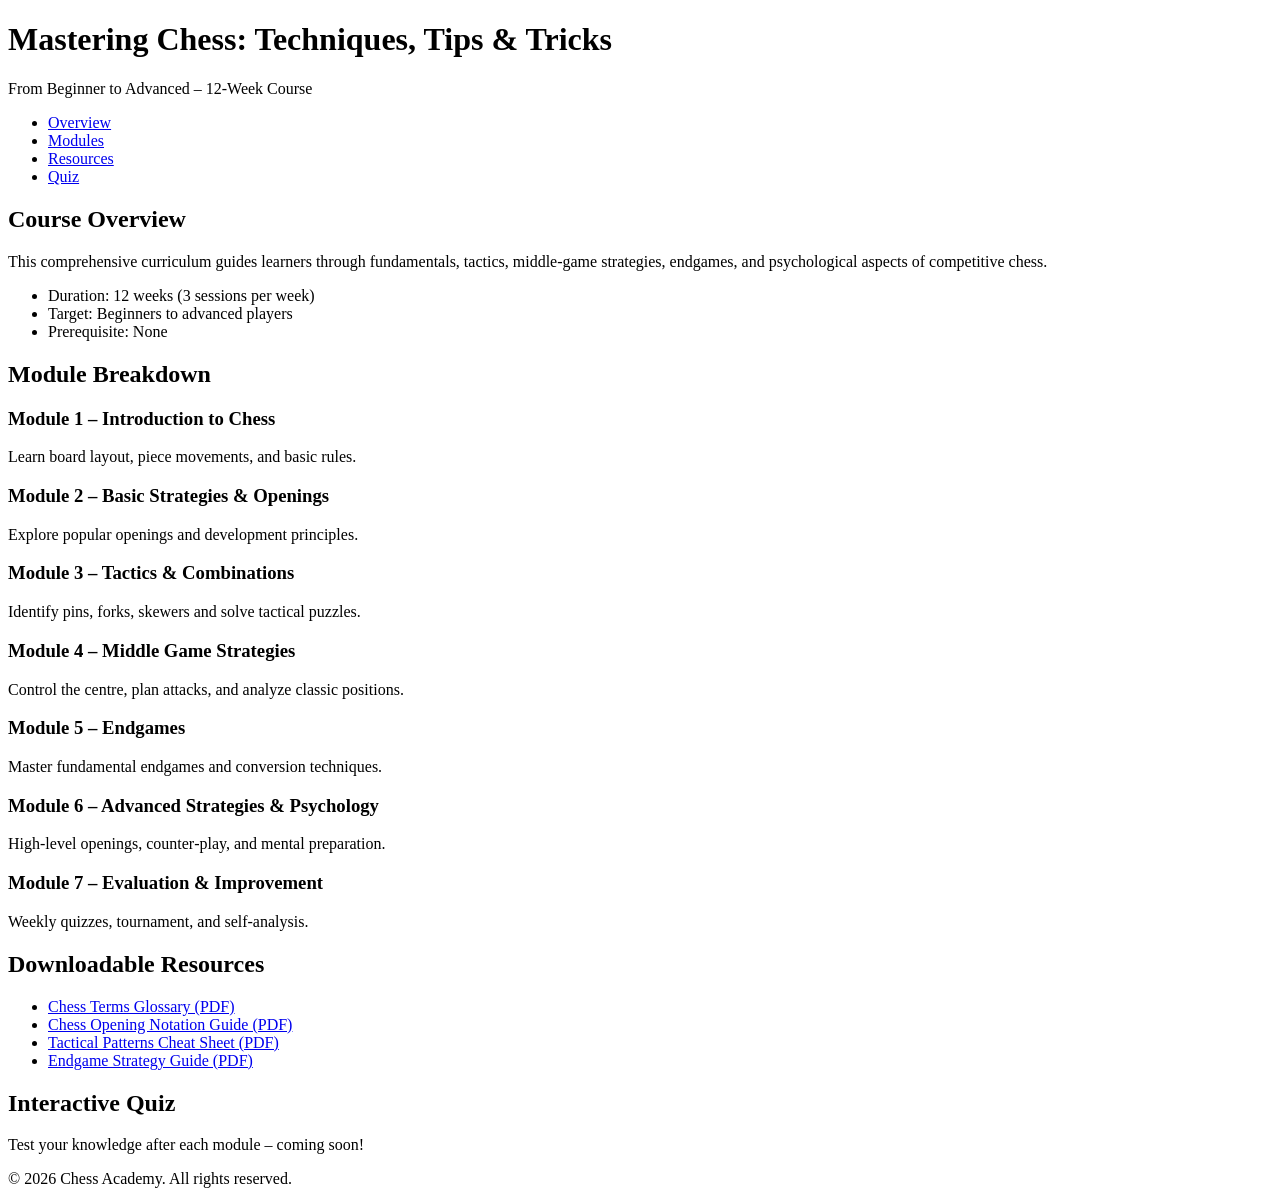
==== index.html @ 9c204a53 "Deploy Chess Course Website" ====
<!DOCTYPE html>
<html lang="en">
<head>
<meta charset="UTF-8">
<meta name="viewport" content="width=device-width, initial-scale=1.0">
<title>Mastering Chess: Tips & Tricks Course</title>
<link rel="stylesheet" href="styles.css">
</head>
<body>
<header>
  <h1>Mastering Chess: Techniques, Tips & Tricks</h1>
  <p>From Beginner to Advanced – 12‑Week Course</p>
</header>
<nav>
  <ul>
    <li><a href="#overview">Overview</a></li>
    <li><a href="#modules">Modules</a></li>
    <li><a href="#resources">Resources</a></li>
    <li><a href="#quiz">Quiz</a></li>
  </ul>
</nav>
<main>
  <section id="overview">
    <h2>Course Overview</h2>
    <p>This comprehensive curriculum guides learners through fundamentals, tactics, middle‑game strategies, endgames, and psychological aspects of competitive chess.</p>
    <ul>
      <li>Duration: 12 weeks (3 sessions per week)</li>
      <li>Target: Beginners to advanced players</li>
      <li>Prerequisite: None</li>
    </ul>
  </section>
  <section id="modules">
    <h2>Module Breakdown</h2>
    <article>
      <h3>Module 1 – Introduction to Chess</h3>
      <p>Learn board layout, piece movements, and basic rules.</p>
    </article>
    <article>
      <h3>Module 2 – Basic Strategies & Openings</h3>
      <p>Explore popular openings and development principles.</p>
    </article>
    <article>
      <h3>Module 3 – Tactics & Combinations</h3>
      <p>Identify pins, forks, skewers and solve tactical puzzles.</p>
    </article>
    <article>
      <h3>Module 4 – Middle Game Strategies</h3>
      <p>Control the centre, plan attacks, and analyze classic positions.</p>
    </article>
    <article>
      <h3>Module 5 – Endgames</h3>
      <p>Master fundamental endgames and conversion techniques.</p>
    </article>
    <article>
      <h3>Module 6 – Advanced Strategies & Psychology</h3>
      <p>High‑level openings, counter‑play, and mental preparation.</p>
    </article>
    <article>
      <h3>Module 7 – Evaluation & Improvement</h3>
      <p>Weekly quizzes, tournament, and self‑analysis.</p>
    </article>
  </section>
  <section id="resources">
    <h2>Downloadable Resources</h2>
    <ul>
      <li><a href="https://example.com/chess_terms.pdf" target="_blank">Chess Terms Glossary (PDF)</a></li>
      <li><a href="https://example.com/opening_guide.pdf" target="_blank">Chess Opening Notation Guide (PDF)</a></li>
      <li><a href="https://example.com/tactical_patterns.pdf" target="_blank">Tactical Patterns Cheat Sheet (PDF)</a></li>
      <li><a href="https://example.com/endgame_strategy.pdf" target="_blank">Endgame Strategy Guide (PDF)</a></li>
    </ul>
  </section>
  <section id="quiz">
    <h2>Interactive Quiz</h2>
    <p>Test your knowledge after each module – coming soon!</p>
  </section>
</main>
<footer>
  <p>&copy; 2026 Chess Academy. All rights reserved.</p>
</footer>
</body>
</html>
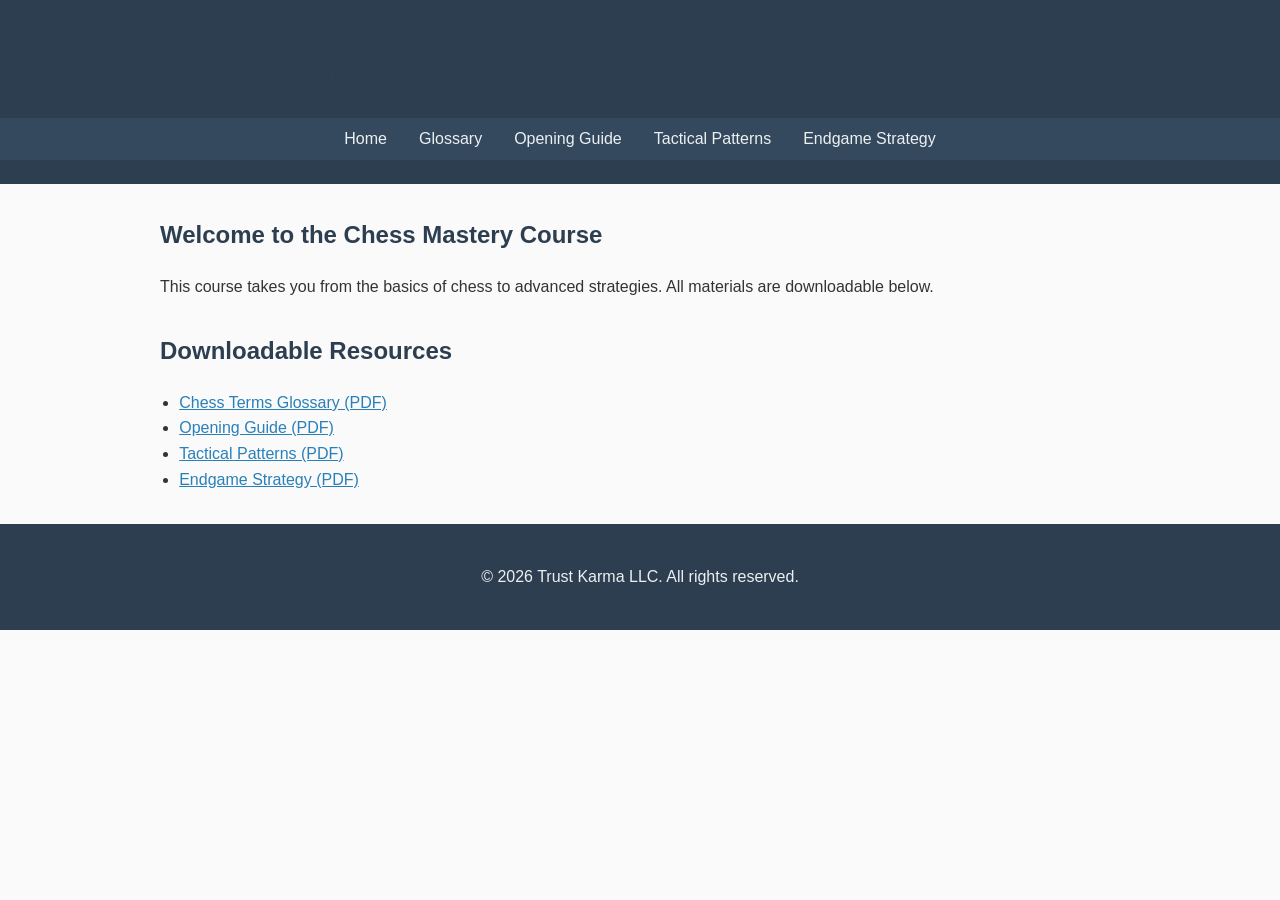
==== commit bab7ce72: "Update course resources with real PDF links and separate pages" ====
--- a/index.html
+++ b/index.html
@@ -2,80 +2,39 @@
 <html lang="en">
 <head>
 <meta charset="UTF-8">
-<meta name="viewport" content="width=device-width, initial-scale=1.0">
-<title>Mastering Chess: Tips & Tricks Course</title>
+<title>Chess Mastery Course</title>
 <link rel="stylesheet" href="styles.css">
 </head>
 <body>
 <header>
-  <h1>Mastering Chess: Techniques, Tips & Tricks</h1>
-  <p>From Beginner to Advanced – 12‑Week Course</p>
+  <h1>Chess Mastery: Tips, Tricks, and Best Moves</h1>
+  <nav>
+    <ul>
+      <li><a href="index.html">Home</a></li>
+      <li><a href="glossary.html">Glossary</a></li>
+      <li><a href="opening_guide.html">Opening Guide</a></li>
+      <li><a href="tactical_patterns.html">Tactical Patterns</a></li>
+      <li><a href="endgame_strategy.html">Endgame Strategy</a></li>
+    </ul>
+  </nav>
 </header>
-<nav>
-  <ul>
-    <li><a href="#overview">Overview</a></li>
-    <li><a href="#modules">Modules</a></li>
-    <li><a href="#resources">Resources</a></li>
-    <li><a href="#quiz">Quiz</a></li>
-  </ul>
-</nav>
 <main>
-  <section id="overview">
-    <h2>Course Overview</h2>
-    <p>This comprehensive curriculum guides learners through fundamentals, tactics, middle‑game strategies, endgames, and psychological aspects of competitive chess.</p>
-    <ul>
-      <li>Duration: 12 weeks (3 sessions per week)</li>
-      <li>Target: Beginners to advanced players</li>
-      <li>Prerequisite: None</li>
-    </ul>
+  <section class="intro">
+    <h2>Welcome to the Chess Mastery Course</h2>
+    <p>This course takes you from the basics of chess to advanced strategies. All materials are downloadable below.</p>
   </section>
-  <section id="modules">
-    <h2>Module Breakdown</h2>
-    <article>
-      <h3>Module 1 – Introduction to Chess</h3>
-      <p>Learn board layout, piece movements, and basic rules.</p>
-    </article>
-    <article>
-      <h3>Module 2 – Basic Strategies & Openings</h3>
-      <p>Explore popular openings and development principles.</p>
-    </article>
-    <article>
-      <h3>Module 3 – Tactics & Combinations</h3>
-      <p>Identify pins, forks, skewers and solve tactical puzzles.</p>
-    </article>
-    <article>
-      <h3>Module 4 – Middle Game Strategies</h3>
-      <p>Control the centre, plan attacks, and analyze classic positions.</p>
-    </article>
-    <article>
-      <h3>Module 5 – Endgames</h3>
-      <p>Master fundamental endgames and conversion techniques.</p>
-    </article>
-    <article>
-      <h3>Module 6 – Advanced Strategies & Psychology</h3>
-      <p>High‑level openings, counter‑play, and mental preparation.</p>
-    </article>
-    <article>
-      <h3>Module 7 – Evaluation & Improvement</h3>
-      <p>Weekly quizzes, tournament, and self‑analysis.</p>
-    </article>
-  </section>
-  <section id="resources">
+  <section class="resources">
     <h2>Downloadable Resources</h2>
     <ul>
-      <li><a href="https://example.com/chess_terms.pdf" target="_blank">Chess Terms Glossary (PDF)</a></li>
-      <li><a href="https://example.com/opening_guide.pdf" target="_blank">Chess Opening Notation Guide (PDF)</a></li>
-      <li><a href="https://example.com/tactical_patterns.pdf" target="_blank">Tactical Patterns Cheat Sheet (PDF)</a></li>
-      <li><a href="https://example.com/endgame_strategy.pdf" target="_blank">Endgame Strategy Guide (PDF)</a></li>
+      <li><a href="resources/chess_terms_glossary.pdf" download>Chess Terms Glossary (PDF)</a></li>
+      <li><a href="resources/opening_guide.pdf" download>Opening Guide (PDF)</a></li>
+      <li><a href="resources/tactical_patterns.pdf" download>Tactical Patterns (PDF)</a></li>
+      <li><a href="resources/endgame_strategy.pdf" download>Endgame Strategy (PDF)</a></li>
     </ul>
-  </section>
-  <section id="quiz">
-    <h2>Interactive Quiz</h2>
-    <p>Test your knowledge after each module – coming soon!</p>
   </section>
 </main>
 <footer>
-  <p>&copy; 2026 Chess Academy. All rights reserved.</p>
+  <p>&copy; 2026 Trust Karma LLC. All rights reserved.</p>
 </footer>
 </body>
 </html>
--- a/styles.css
+++ b/styles.css
@@ -0,0 +1,60 @@
+/* Base styling */
+body {
+  font-family: 'Helvetica Neue', Arial, sans-serif;
+  margin: 0;
+  padding: 0;
+  line-height: 1.6;
+  background-color: #fafafa;
+  color: #333;
+}
+header, footer {
+  background-color: #2c3e50;
+  color: #ecf0f1;
+  text-align: center;
+  padding: 1.5rem 0;
+}
+nav ul {
+  display: flex;
+  justify-content: center;
+  list-style: none;
+  background-color: #34495e;
+  margin: 0;
+  padding: 0.5rem 0;
+}
+nav li {
+  margin: 0 1rem;
+}
+nav a {
+  color: #ecf0f1;
+  text-decoration: none;
+  font-weight: 500;
+}
+main {
+  max-width: 960px;
+  margin: 2rem auto;
+  padding: 0 1rem;
+}
+section {
+  margin-bottom: 2rem;
+}
+h1, h2, h3 {
+  color: #2c3e50;
+}
+ul {
+  padding-left: 1.2rem;
+}
+a {
+  color: #2980b9;
+}
+a:hover {
+  text-decoration: underline;
+}
+/* Responsive layout */
+@media (max-width: 600px) {
+  nav ul {
+    flex-direction: column;
+  }
+  nav li {
+    margin: 0.5rem 0;
+  }
+}
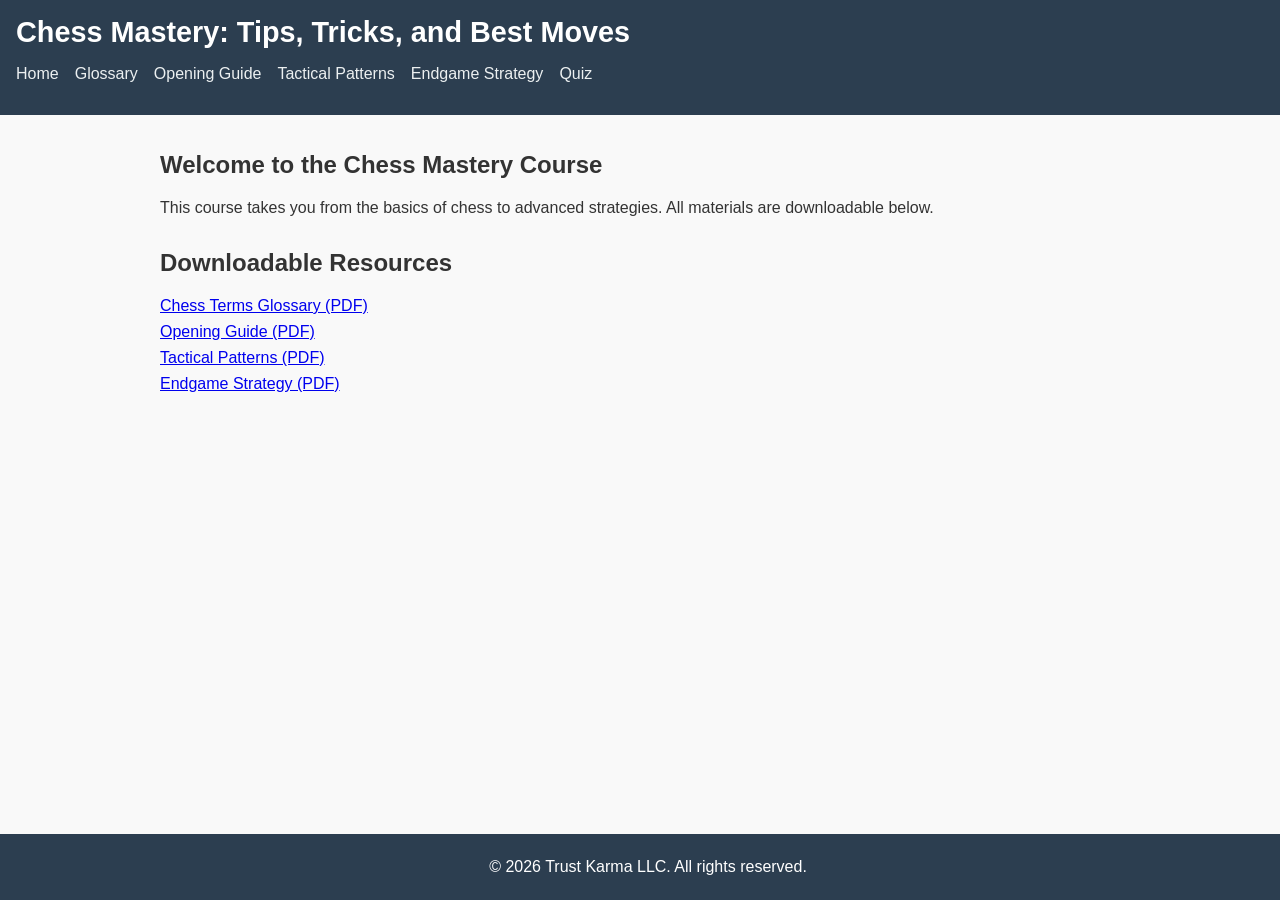
==== commit 8e820350: "Add interactive quiz page, improve accessibility and meta tags, fix navigation" ====
--- a/index.html
+++ b/index.html
@@ -2,19 +2,21 @@
 <html lang="en">
 <head>
 <meta charset="UTF-8">
+<meta name="viewport" content="width=device-width, initial-scale=1.0">
 <title>Chess Mastery Course</title>
 <link rel="stylesheet" href="styles.css">
 </head>
 <body>
 <header>
   <h1>Chess Mastery: Tips, Tricks, and Best Moves</h1>
-  <nav>
+  <nav aria-label="Main navigation">
     <ul>
       <li><a href="index.html">Home</a></li>
       <li><a href="glossary.html">Glossary</a></li>
       <li><a href="opening_guide.html">Opening Guide</a></li>
       <li><a href="tactical_patterns.html">Tactical Patterns</a></li>
       <li><a href="endgame_strategy.html">Endgame Strategy</a></li>
+      <li><a href="quiz.html">Quiz</a></li>
     </ul>
   </nav>
 </header>
--- a/styles.css
+++ b/styles.css
@@ -1,60 +1,13 @@
-/* Base styling */
-body {
-  font-family: 'Helvetica Neue', Arial, sans-serif;
-  margin: 0;
-  padding: 0;
-  line-height: 1.6;
-  background-color: #fafafa;
-  color: #333;
-}
-header, footer {
-  background-color: #2c3e50;
-  color: #ecf0f1;
-  text-align: center;
-  padding: 1.5rem 0;
-}
-nav ul {
-  display: flex;
-  justify-content: center;
-  list-style: none;
-  background-color: #34495e;
-  margin: 0;
-  padding: 0.5rem 0;
-}
-nav li {
-  margin: 0 1rem;
-}
-nav a {
-  color: #ecf0f1;
-  text-decoration: none;
-  font-weight: 500;
-}
-main {
-  max-width: 960px;
-  margin: 2rem auto;
-  padding: 0 1rem;
-}
-section {
-  margin-bottom: 2rem;
-}
-h1, h2, h3 {
-  color: #2c3e50;
-}
-ul {
-  padding-left: 1.2rem;
-}
-a {
-  color: #2980b9;
-}
-a:hover {
-  text-decoration: underline;
-}
-/* Responsive layout */
-@media (max-width: 600px) {
-  nav ul {
-    flex-direction: column;
-  }
-  nav li {
-    margin: 0.5rem 0;
-  }
-}
+/* Basic responsive layout */
+body{font-family:Arial,Helvetica,sans-serif;margin:0;padding:0;background:#f9f9f9;color:#333;}
+header{background:#2c3e50;color:#fff;padding:1rem;}
+header h1{margin:0;font-size:1.8rem;}
+nav ul{list-style:none;padding:0;display:flex;gap:1rem;}
+nav a{color:#ecf0f1;text-decoration:none;}
+nav a:hover{text-decoration:underline;}
+main{padding:1rem;max-width:960px;margin:auto;}
+section{margin-bottom:2rem;}
+.resources ul{list-style:none;padding:0;}
+.resources li{margin:0.5rem 0;}
+footer{background:#2c3e50;color:#fff;text-align:center;padding:0.5rem;position:fixed;bottom:0;width:100%;}
+@media (max-width:600px){header h1{font-size:1.4rem;}nav ul{flex-direction:column;}}
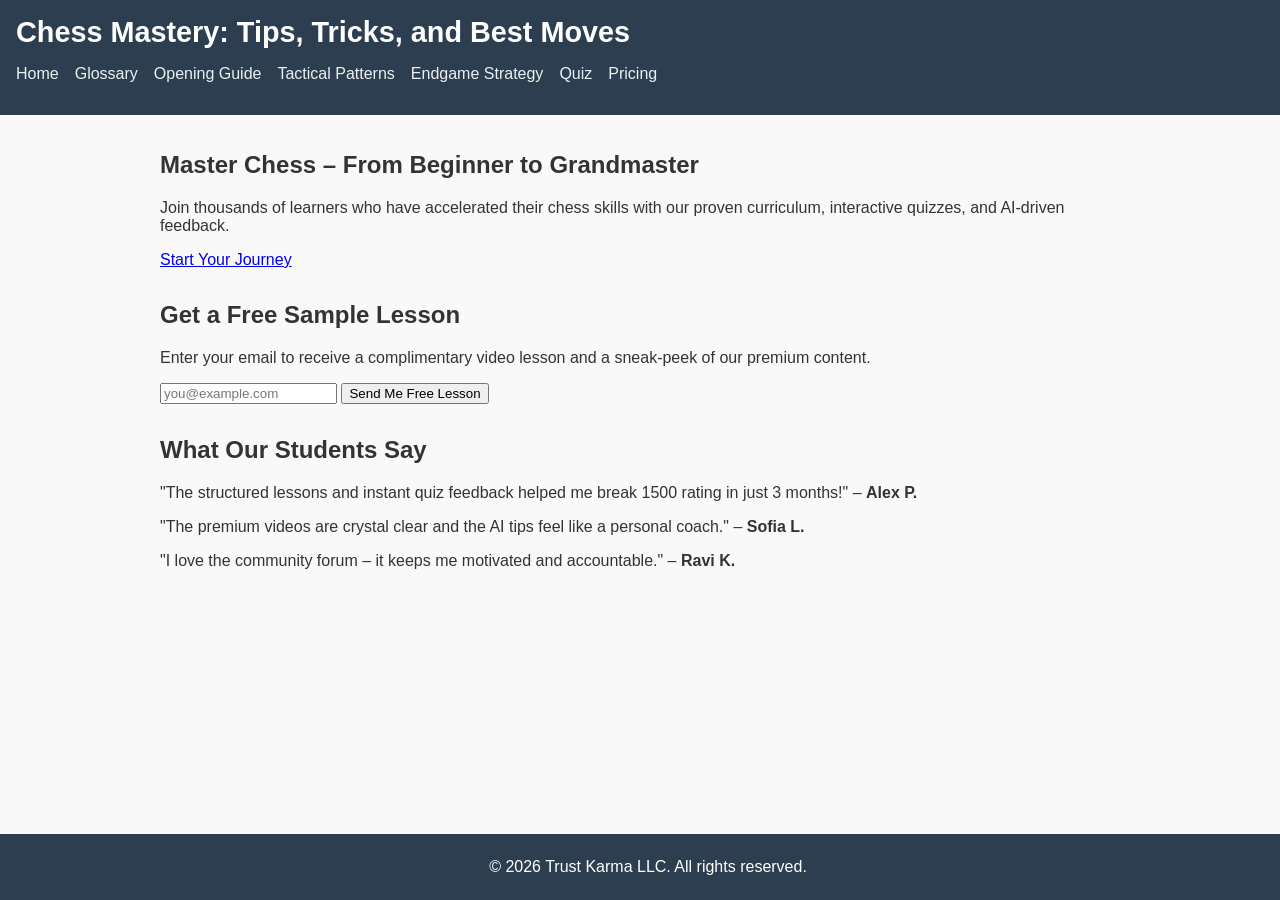
==== commit b6bf0813: "Add revenue optimization features: pricing page, lead capture, testimonials, CTA buttons" ====
--- a/index.html
+++ b/index.html
@@ -3,7 +3,7 @@
 <head>
 <meta charset="UTF-8">
 <meta name="viewport" content="width=device-width, initial-scale=1.0">
-<title>Chess Mastery Course</title>
+<title>Chess Mastery – Learn, Play, Win</title>
 <link rel="stylesheet" href="styles.css">
 </head>
 <body>
@@ -17,26 +17,52 @@
       <li><a href="tactical_patterns.html">Tactical Patterns</a></li>
       <li><a href="endgame_strategy.html">Endgame Strategy</a></li>
       <li><a href="quiz.html">Quiz</a></li>
+      <li><a href="pricing.html" class="cta">Pricing</a></li>
     </ul>
   </nav>
 </header>
 <main>
   <section class="intro">
-    <h2>Welcome to the Chess Mastery Course</h2>
-    <p>This course takes you from the basics of chess to advanced strategies. All materials are downloadable below.</p>
+    <h2>Master Chess – From Beginner to Grandmaster</h2>
+    <p>Join thousands of learners who have accelerated their chess skills with our proven curriculum, interactive quizzes, and AI‑driven feedback.</p>
+    <a href="pricing.html" class="btn-primary">Start Your Journey</a>
   </section>
-  <section class="resources">
-    <h2>Downloadable Resources</h2>
-    <ul>
-      <li><a href="resources/chess_terms_glossary.pdf" download>Chess Terms Glossary (PDF)</a></li>
-      <li><a href="resources/opening_guide.pdf" download>Opening Guide (PDF)</a></li>
-      <li><a href="resources/tactical_patterns.pdf" download>Tactical Patterns (PDF)</a></li>
-      <li><a href="resources/endgame_strategy.pdf" download>Endgame Strategy (PDF)</a></li>
-    </ul>
+
+  <section class="lead-capture">
+    <h2>Get a Free Sample Lesson</h2>
+    <p>Enter your email to receive a complimentary video lesson and a sneak‑peek of our premium content.</p>
+    <form id="leadForm" action="#" method="POST" onsubmit="return captureLead();">
+      <input type="email" name="email" placeholder="you@example.com" required>
+      <button type="submit" class="btn-secondary">Send Me Free Lesson</button>
+    </form>
+    <p id="leadMsg" class="msg"></p>
+  </section>
+
+  <section class="testimonials">
+    <h2>What Our Students Say</h2>
+    <div class="testimonial">
+      <p>"The structured lessons and instant quiz feedback helped me break 1500 rating in just 3 months!" – <strong>Alex P.</strong></p>
+    </div>
+    <div class="testimonial">
+      <p>"The premium videos are crystal clear and the AI tips feel like a personal coach." – <strong>Sofia L.</strong></p>
+    </div>
+    <div class="testimonial">
+      <p>"I love the community forum – it keeps me motivated and accountable." – <strong>Ravi K.</strong></p>
+    </div>
   </section>
 </main>
 <footer>
   <p>&copy; 2026 Trust Karma LLC. All rights reserved.</p>
 </footer>
+<script>
+function captureLead(){
+  const form=document.getElementById('leadForm');
+  const email=form.email.value;
+  document.getElementById('leadMsg').textContent='Thank you! Check your inbox for the free lesson.';
+  // In a real product, you would POST to an email service here.
+  form.reset();
+  return false; // prevent page reload
+}
+</script>
 </body>
 </html>
--- a/styles.css
+++ b/styles.css
@@ -11,3 +11,8 @@
 .resources li{margin:0.5rem 0;}
 footer{background:#2c3e50;color:#fff;text-align:center;padding:0.5rem;position:fixed;bottom:0;width:100%;}
 @media (max-width:600px){header h1{font-size:1.4rem;}nav ul{flex-direction:column;}}
+/* Quiz styling */
+.quiz-container{background:#fff;padding:1rem;border-radius:5px;box-shadow:0 2px 5px rgba(0,0,0,0.1);}
+.question{margin-bottom:1rem;}
+.options label{display:block;margin:0.3rem 0;}
+.result{font-weight:bold;margin-top:1rem;}
